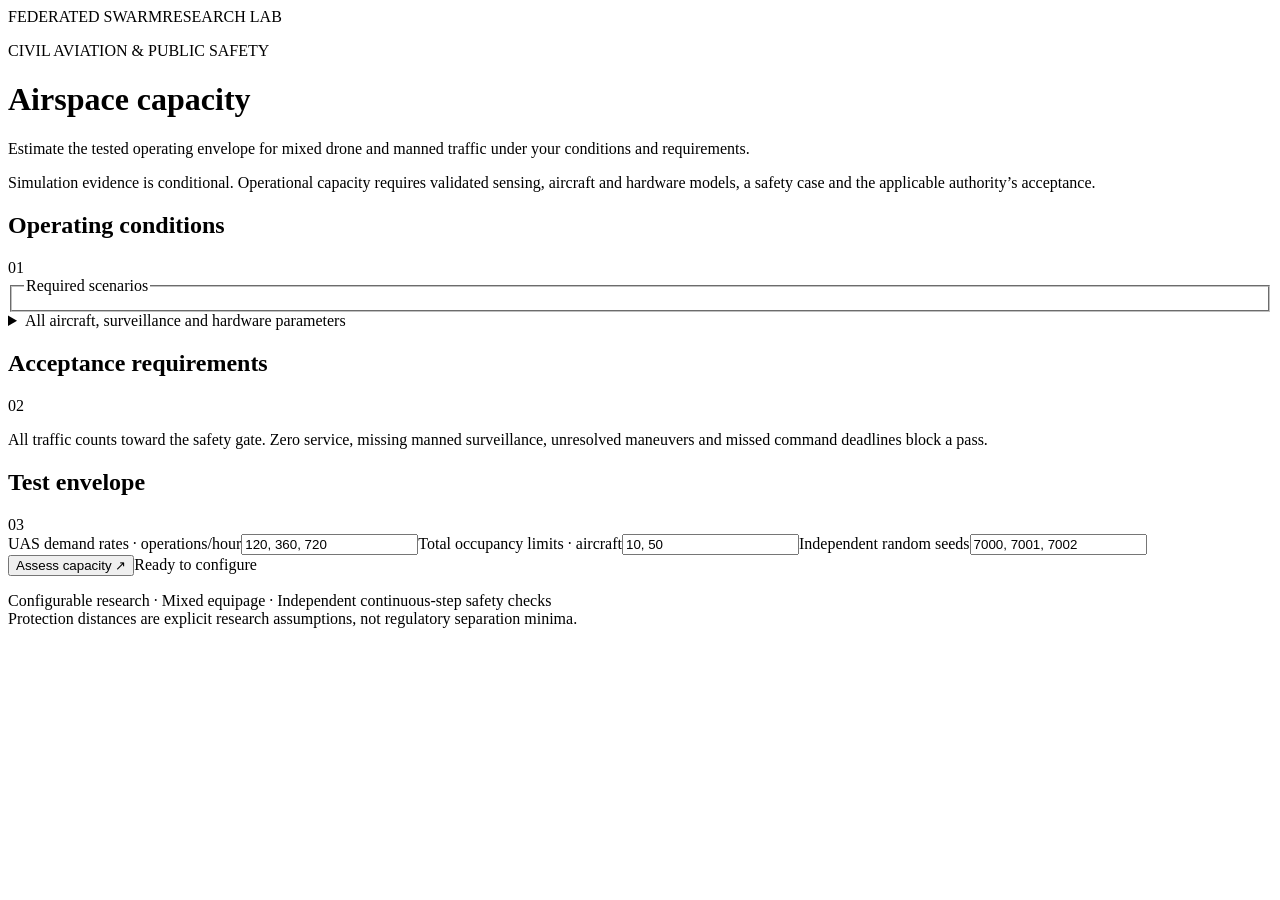
==== airspace_capacity/web/index.html @ 24c47a51 "Add configurable mixed-traffic airspace capacity assessment" ====
<!doctype html>
<html lang="en"><head><meta charset="utf-8"><meta name="viewport" content="width=device-width,initial-scale=1"><title>Federated Swarm · Airspace Capacity</title><link rel="stylesheet" href="/style.css"></head>
<body><header><span class="brand">FEDERATED SWARM</span><span class="tag">RESEARCH LAB</span></header>
<main><div class="intro"><p class="eyebrow">CIVIL AVIATION & PUBLIC SAFETY</p><h1>Airspace capacity</h1><p>Estimate the tested operating envelope for mixed drone and manned traffic under your conditions and requirements.</p><div class="notice">Simulation evidence is conditional. Operational capacity requires validated sensing, aircraft and hardware models, a safety case and the applicable authority’s acceptance.</div></div>
<form id="campaign"><div class="panel"><div class="panel-title"><h2>Operating conditions</h2><span>01</span></div><div id="conditions" class="fields"></div>
<fieldset><legend>Required scenarios</legend><div id="scenarios" class="checks"></div></fieldset>
<details><summary>All aircraft, surveillance and hardware parameters</summary><p>Edit the full profile below. The fields above take precedence when you run an assessment. Spherical obstacles use [x, y, altitude, radius] in meters.</p><label for="profile-json">Full profile JSON</label><textarea id="profile-json" spellcheck="false"></textarea><button id="apply-profile" type="button" class="secondary">Apply JSON to fields</button></details></div>
<div class="panel"><div class="panel-title"><h2>Acceptance requirements</h2><span>02</span></div><div id="requirements" class="fields"></div><p class="hint">All traffic counts toward the safety gate. Zero service, missing manned surveillance, unresolved maneuvers and missed command deadlines block a pass.</p></div>
<div class="panel"><div class="panel-title"><h2>Test envelope</h2><span>03</span></div><div class="fields"><label>UAS demand rates · operations/hour<input id="rates" value="120, 360, 720" required></label><label>Total occupancy limits · aircraft<input id="limits" value="10, 50" required></label><label>Independent random seeds<input id="seeds" value="7000, 7001, 7002" required></label></div><div class="run-row"><button id="run" type="submit">Assess capacity <span aria-hidden="true">↗</span></button><span id="status" role="status" aria-live="polite">Ready to configure</span></div><p id="error" role="alert"></p></div></form>
<section id="results" hidden><div class="result-heading"><h2>Capacity assessment</h2><button id="export" class="secondary">Export assessment JSON</button></div><div class="cards"><article><p>Highest observed passing UAS demand</p><strong id="observed">—</strong><small>Across every required scenario</small></article><article><p>Statistically supported tested demand</p><strong id="supported">—</strong><small>Includes simultaneous confidence bounds</small></article><article><p>Operationally certified capacity</p><strong>Not established</strong><small>Research model and finite simulation windows</small></article></div><p id="outcome"></p><div class="table-wrap"><table><thead><tr><th>Scenario</th><th>UAS demand /h</th><th>Total demand /h</th><th>Occupancy limit</th><th>Total exits /h<br><small>worst run</small></th><th>Peak aircraft</th><th>Observed pass</th><th>Failure upper bound</th><th>Limiting requirements</th></tr></thead><tbody id="rows"></tbody></table></div><details><summary>Interpretation and limitations</summary><ul id="limitations"></ul></details><p id="provenance" class="hint"></p></section>
<section id="export-panel" class="panel" hidden><h2>Export assessment</h2><p>Save the JSON or copy it below. It includes the submitted conditions, grid and summary checksums. Complete raw run evidence remains in the saved campaign directory.</p><a id="download-json" download="airspace-capacity-assessment.json">Download JSON</a><label for="export-json">Assessment JSON</label><textarea id="export-json" readonly spellcheck="false"></textarea></section>
<footer>Configurable research · Mixed equipage · Independent continuous-step safety checks<br>Protection distances are explicit research assumptions, not regulatory separation minima.</footer></main><script src="/app.js"></script></body></html>
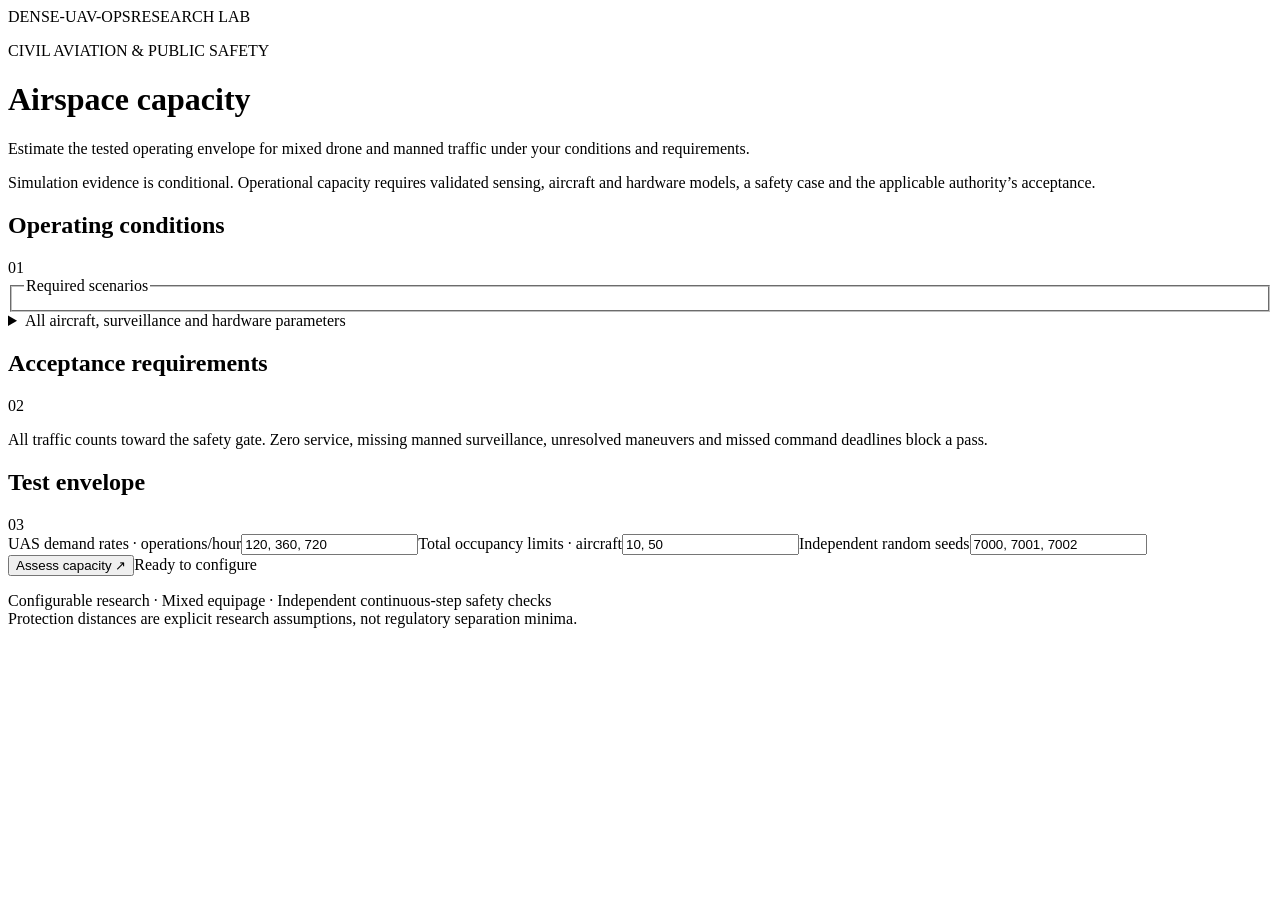
==== commit 18a6ef27: "Rename project to dense-uav-ops" ====
--- a/airspace_capacity/web/index.html
+++ b/airspace_capacity/web/index.html
@@ -1,6 +1,6 @@
 <!doctype html>
-<html lang="en"><head><meta charset="utf-8"><meta name="viewport" content="width=device-width,initial-scale=1"><title>Federated Swarm · Airspace Capacity</title><link rel="stylesheet" href="/style.css"></head>
-<body><header><span class="brand">FEDERATED SWARM</span><span class="tag">RESEARCH LAB</span></header>
+<html lang="en"><head><meta charset="utf-8"><meta name="viewport" content="width=device-width,initial-scale=1"><title>dense-uav-ops · Airspace Capacity</title><link rel="stylesheet" href="/style.css"></head>
+<body><header><span class="brand">DENSE-UAV-OPS</span><span class="tag">RESEARCH LAB</span></header>
 <main><div class="intro"><p class="eyebrow">CIVIL AVIATION & PUBLIC SAFETY</p><h1>Airspace capacity</h1><p>Estimate the tested operating envelope for mixed drone and manned traffic under your conditions and requirements.</p><div class="notice">Simulation evidence is conditional. Operational capacity requires validated sensing, aircraft and hardware models, a safety case and the applicable authority’s acceptance.</div></div>
 <form id="campaign"><div class="panel"><div class="panel-title"><h2>Operating conditions</h2><span>01</span></div><div id="conditions" class="fields"></div>
 <fieldset><legend>Required scenarios</legend><div id="scenarios" class="checks"></div></fieldset>
